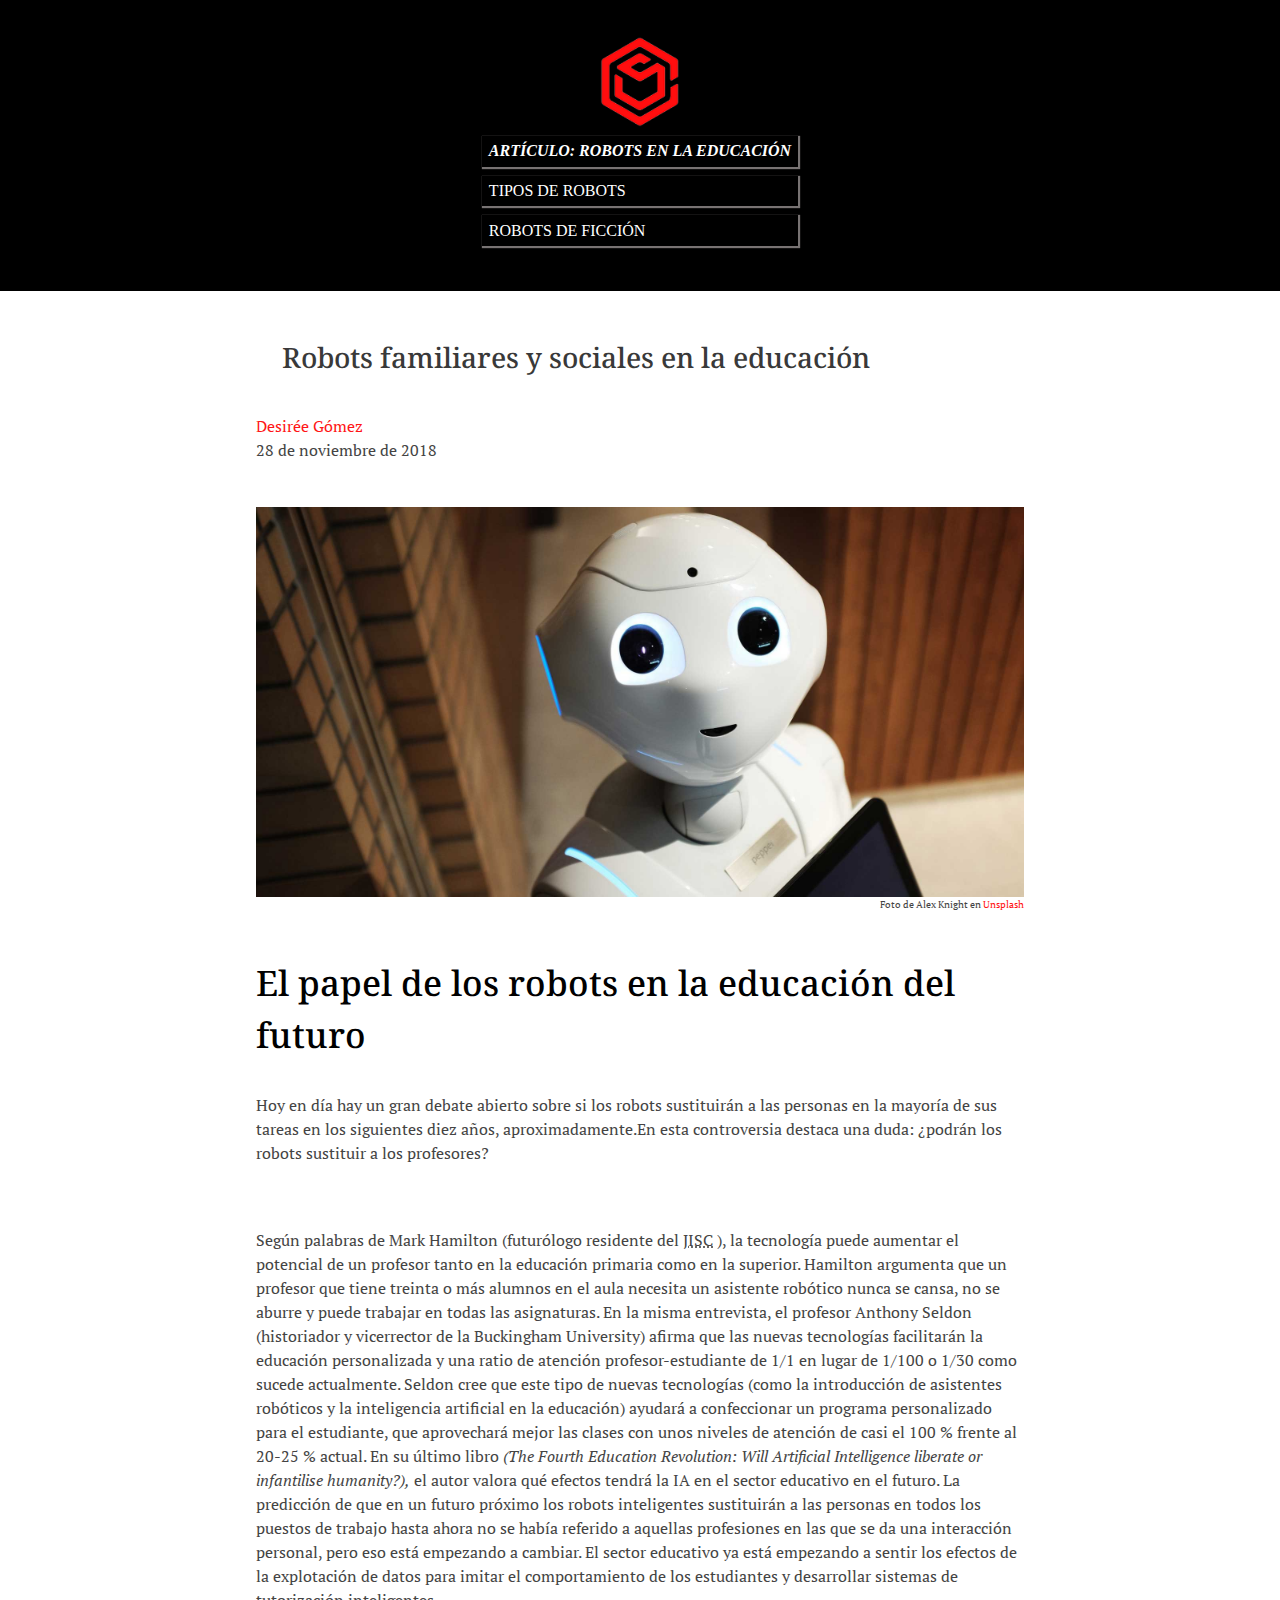
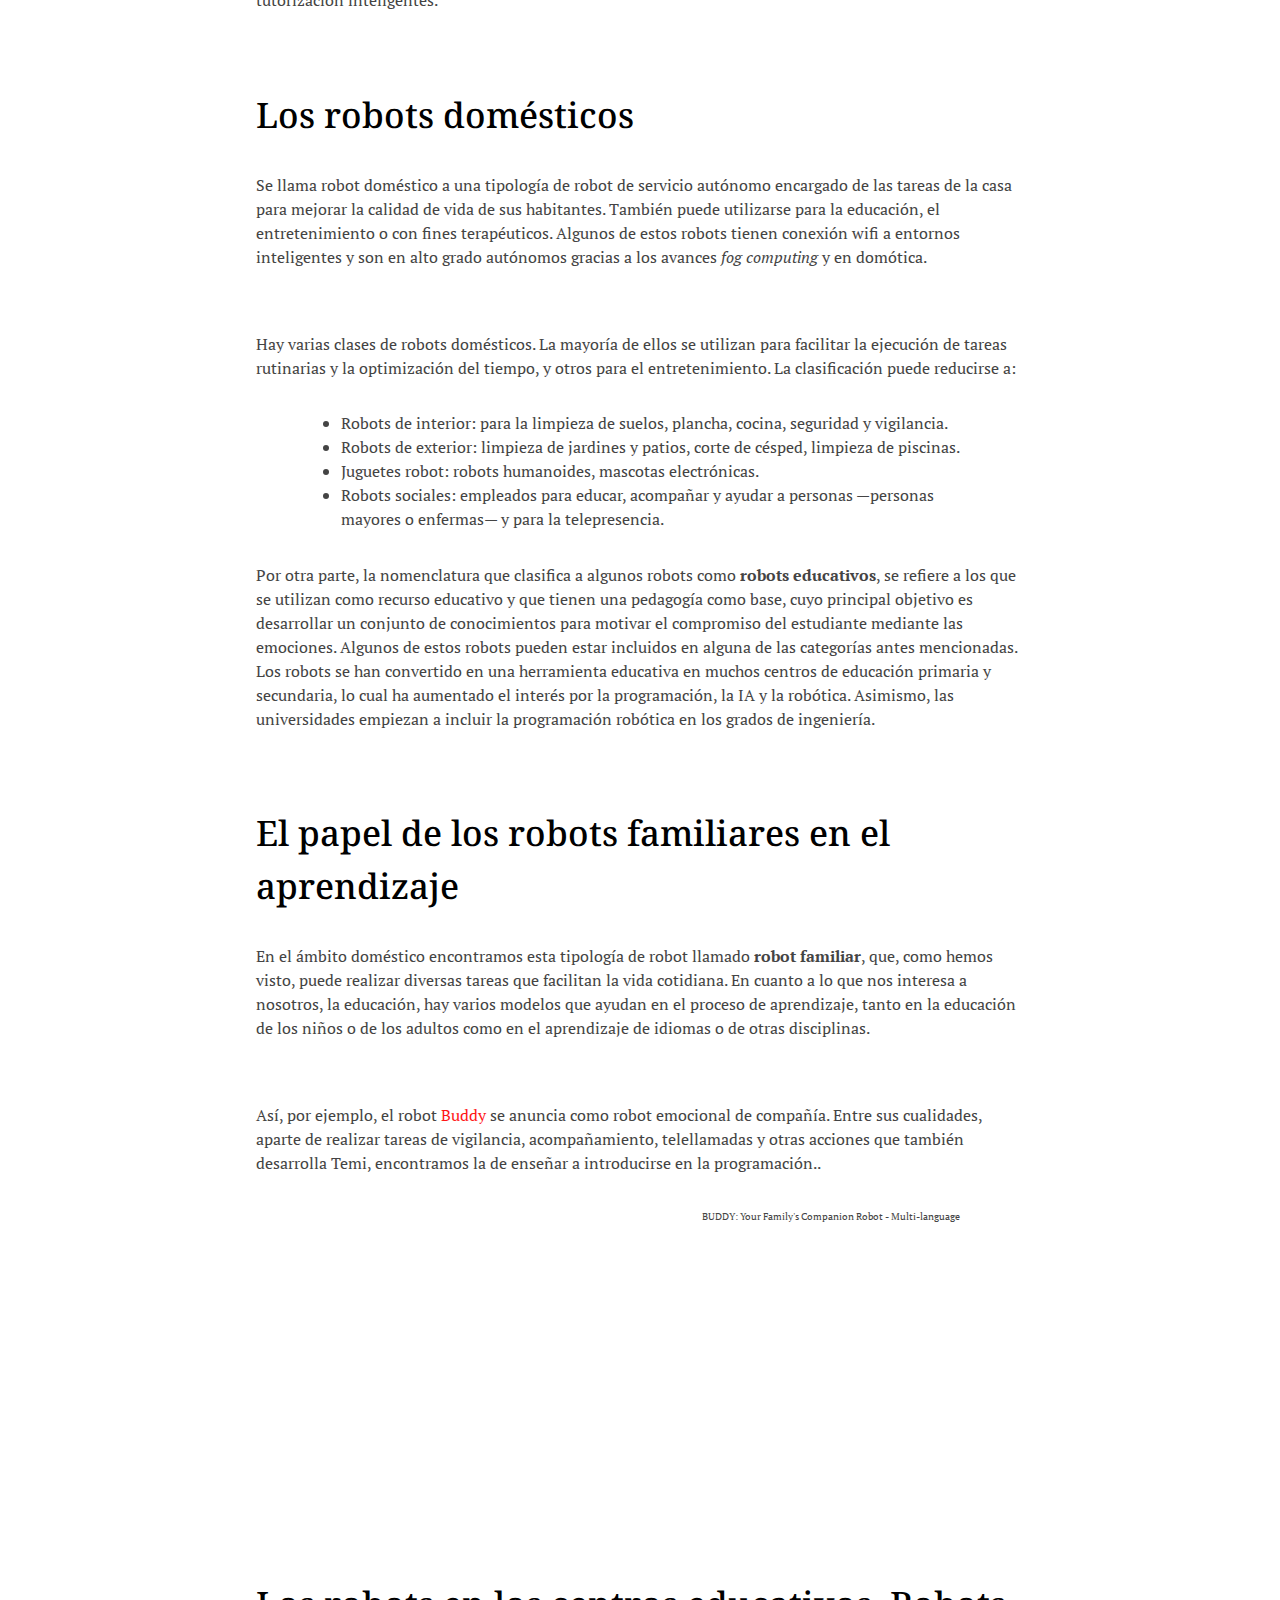
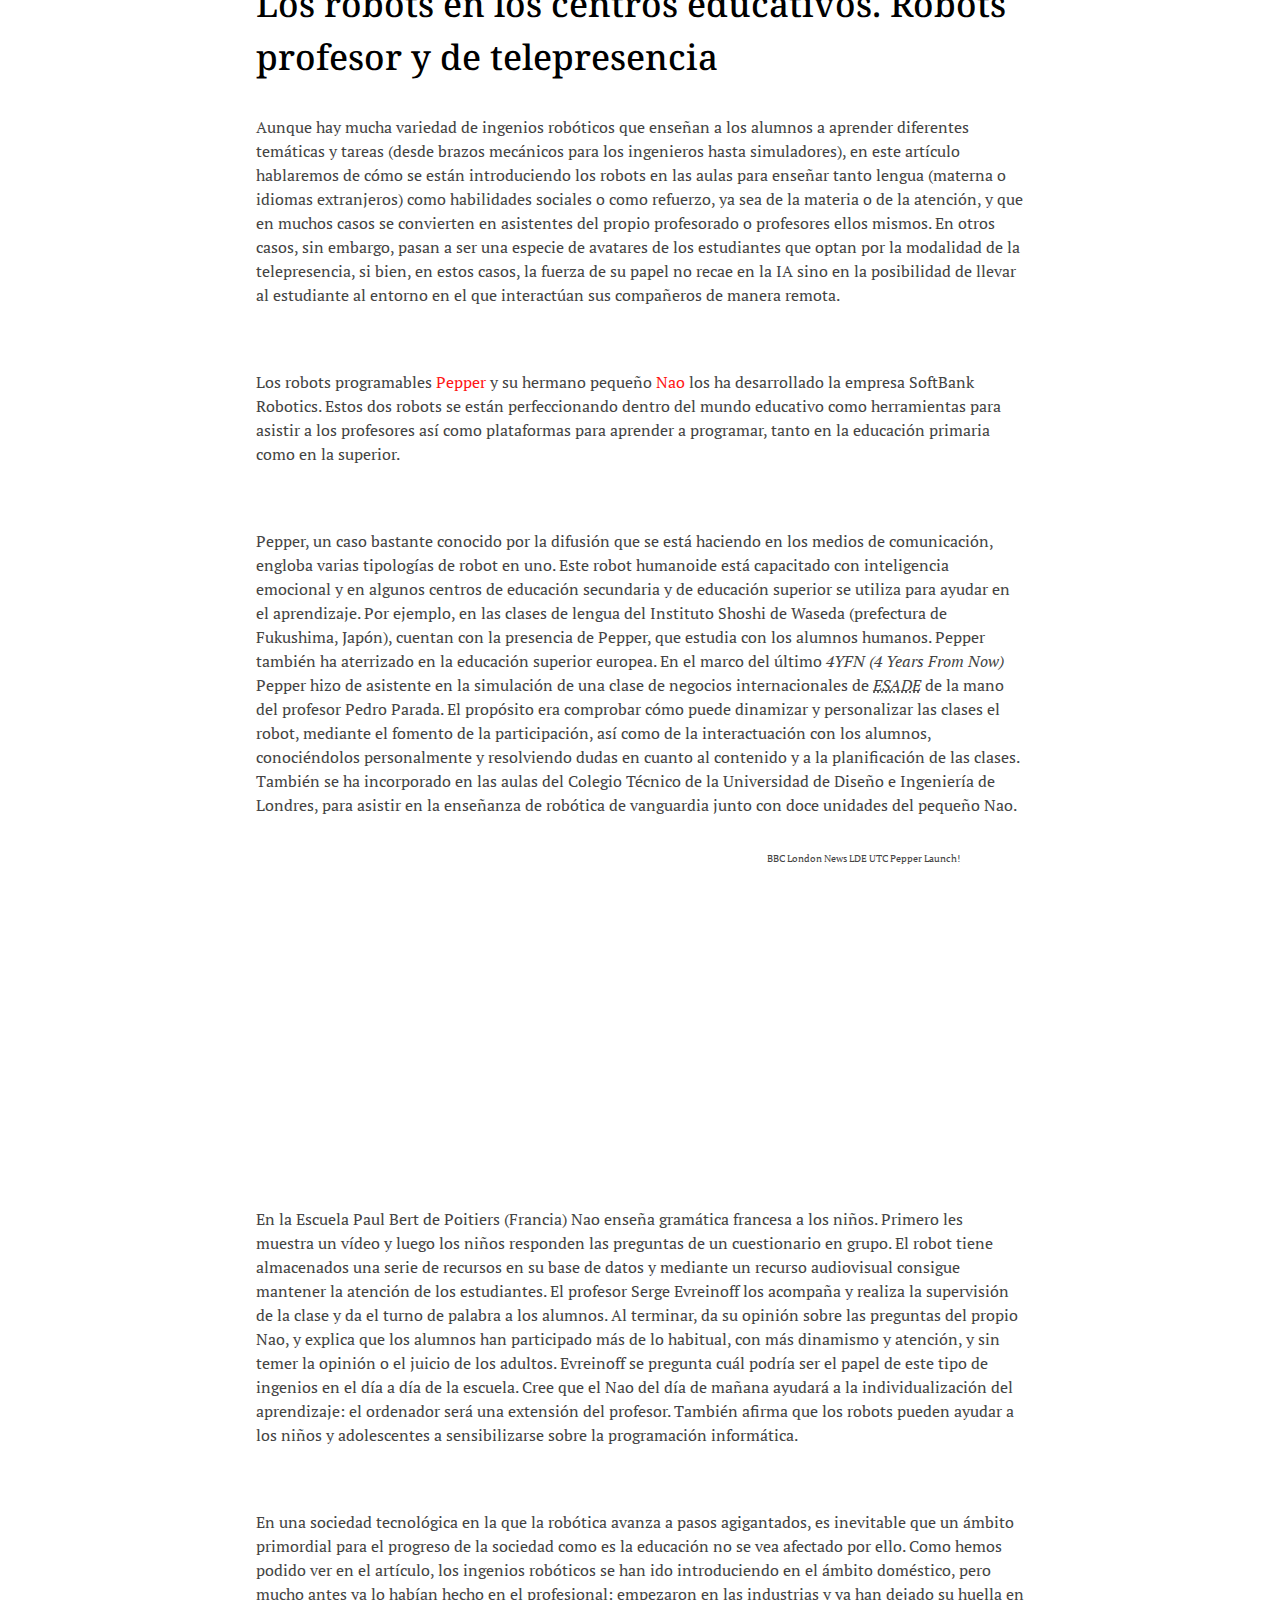
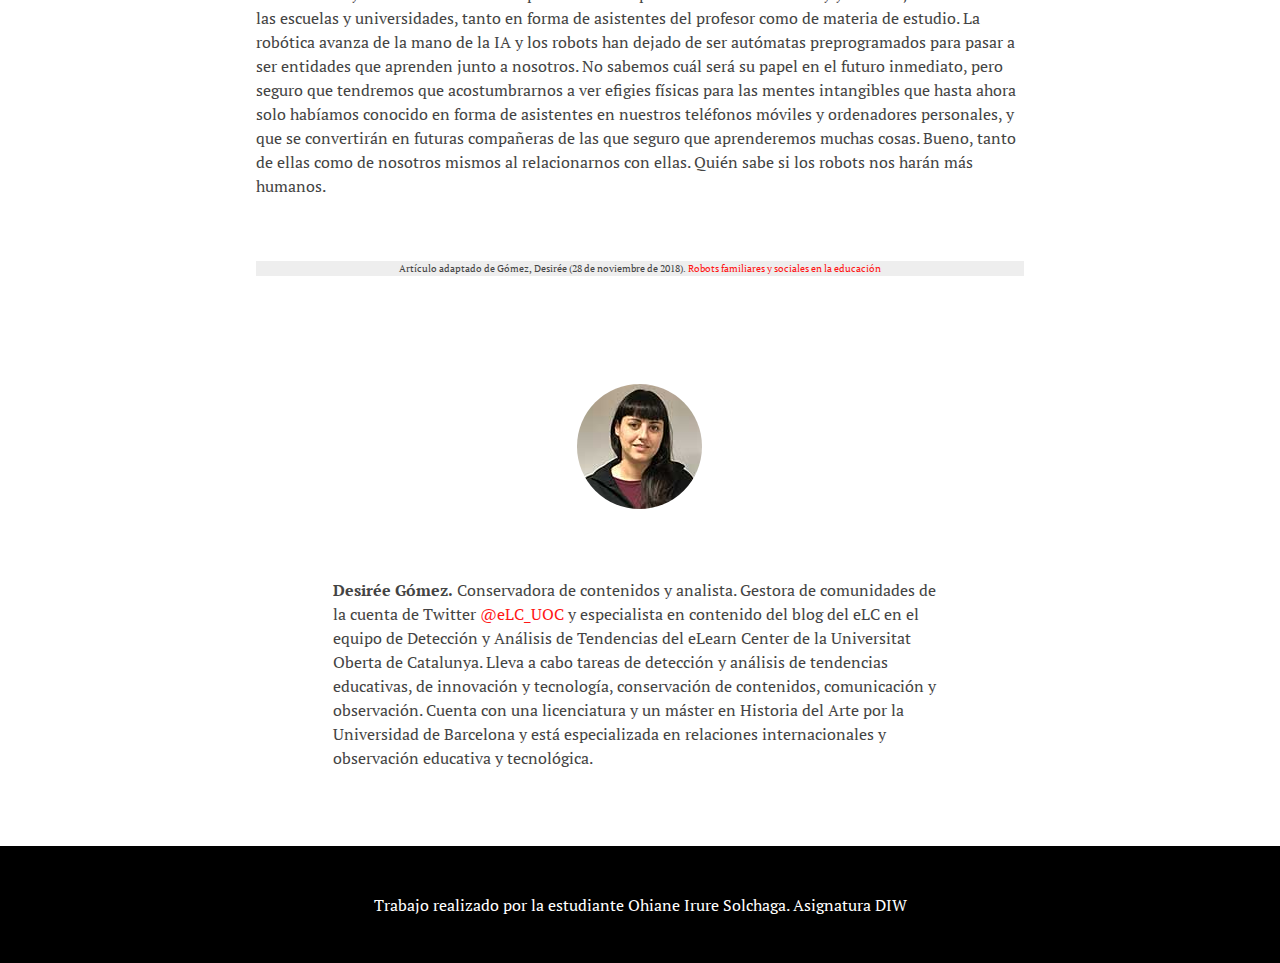
==== index.html @ 39fe527f "Tarea 04 DIW" ====
<!DOCTYPE html>
<html lang="es">
<head>
    <meta charset="UTF-8">
    <meta name="viewport" content="width=device-width, initial-scale=1.0">
    <meta name="description" content="Artículo sobre los robots en la educación">
    <link  rel="stylesheet" href="css/estilos.css">
    <title>Robots y Educación</title>
</head>
<body>
    <header id="cabecera">
        <img src="img/isologo.png" id="cabecera__img" alt="logo página">
        <nav id="cabecera__menu">
            <ul id="cabecera__menuItems">
                <li><a href="#" aria-label="lleva a la página de inicio"><span class="cabecera__menuItems--resaltado" > ARTÍCULO: ROBOTS EN LA EDUCACIÓN</span></a></li>
                <li><a href="tipos-de-robots.html" aria-label="Lleva a la página tipos de robots">TIPOS DE ROBOTS</a></li>
                <li><a href="robots-de-ficcion.html" aria-label="Lleva a la página robots de ficción">ROBOTS DE FICCIÓN</a></li>
            </ul>
        </nav>
    </header>
    <main>
      
        <section class="flex-container">
            <h1 class="flex-container__tituloPagina">Robots familiares y sociales en la educación</h1>
            <p class="flex-container__parrafo flex-container__parrafo--margen"><span class="flex-container__parrafo flex-container__parrafo--rojo">Desirée Gómez</span></p>
            <p class="flex-container__parrafo flex-container__parrafo--margen">28 de noviembre de 2018</p>
            <img class="flex-container__img" src="img/robot.jpg" alt="">
            <p class="flex-container__pie-imagen">Foto de Alex Knight en <span class="flex-container__parrafo flex-container__parrafo--rojo">Unsplash</span></p>
        </section>
        <section class="flex-container">
            <h2 class="flex-container__titulo">El papel de los robots en la educación del futuro</h2>
            <p class="flex-container__parrafo">Hoy en día hay un gran debate abierto sobre si los robots sustituirán a las personas en la mayoría de sus tareas en los siguientes diez años, 
                aproximadamente.En esta controversia destaca una duda: ¿podrán los robots sustituir a los profesores?
            </p>
            <p class="flex-container__parrafo">Según palabras de Mark Hamilton (futurólogo residente del <abbr title="Joint Information Systems Committee">JISC</abbr> ), la tecnología puede aumentar el potencial de un profesor tanto en la educación primaria como en la superior.
                 Hamilton argumenta que un profesor que tiene treinta o más alumnos en el aula necesita un asistente robótico nunca se cansa, no se aburre y puede trabajar en todas las asignaturas.
                 En la misma entrevista, el profesor Anthony Seldon (historiador y vicerrector de la Buckingham University) afirma que las nuevas tecnologías facilitarán la educación personalizada y una ratio de atención 
                profesor-estudiante de 1/1 en lugar de 1/100 o 1/30 como sucede actualmente.
                 Seldon cree que este tipo de nuevas tecnologías (como la introducción de asistentes robóticos y la inteligencia artificial en la educación) ayudará a confeccionar un programa personalizado para el estudiante,
                que aprovechará mejor las clases con unos niveles de atención de casi el 100 % frente al 20-25 % actual.
                 En su último libro <span class=" flex-container__parrafo flex-container__parrafo--cursiva" lang="en">(The Fourth Education Revolution: Will Artificial Intelligence liberate or infantilise humanity?),</span>
                el autor valora qué efectos tendrá la IA en el sector educativo en el futuro. La predicción de que en un futuro próximo los robots inteligentes sustituirán a las personas en todos los puestos
                de trabajo hasta ahora no se había referido a aquellas profesiones en las que se da una interacción personal, pero eso está empezando a cambiar.
                 El sector educativo ya está empezando a sentir los efectos de la explotación de datos para imitar el comportamiento de los estudiantes y desarrollar sistemas de tutorización inteligentes.
            </p>
        </section>
        <section class="flex-container">
            <h2 class="flex-container__titulo">Los robots domésticos</h2>
            <p class="flex-container__parrafo">Se llama robot doméstico a una tipología de robot de servicio autónomo encargado de las tareas de la casa para mejorar la calidad de vida de sus habitantes.
                 También puede utilizarse para la educación, el entretenimiento o con fines terapéuticos.
                  Algunos de estos robots tienen conexión wifi a entornos inteligentes y son en alto grado autónomos gracias a los avances <span class=" flex-container__parrafo flex-container__parrafo--cursiva" lang="en"> fog computing</span> y en domótica.
            </p>
            <p class="flex-container__parrafo">
                Hay varias clases de robots domésticos.
                 La mayoría de ellos se utilizan para facilitar la ejecución de tareas rutinarias y la optimización del tiempo, y otros para el entretenimiento.
                  La clasificación puede reducirse a:
            </p>
            <div class="flex-container__listado">
            <ul>
                <li> Robots de interior: para la limpieza de suelos, plancha, cocina, seguridad y vigilancia.</li>
                <li> Robots de exterior: limpieza de jardines y patios, corte de césped, limpieza de piscinas.</li>
                <li>Juguetes robot: robots humanoides, mascotas electrónicas.</li> 
                <li> Robots sociales: empleados para educar, acompañar y ayudar a personas —personas mayores o enfermas— y para la telepresencia.</li>
            </ul>
            </div>
            <p class="flex-container__parrafo">
                Por otra parte, la nomenclatura que clasifica a algunos robots como <span class=" flex-container__parrafo flex-container__parrafo--negrita"> robots educativos</span>, se refiere a los que se utilizan como recurso educativo y que tienen una pedagogía como base,
                cuyo principal objetivo es desarrollar un conjunto de conocimientos para motivar el compromiso del estudiante mediante las emociones. Algunos de estos robots pueden estar incluidos en alguna de las categorías antes mencionadas.
                 Los robots se han convertido en una herramienta educativa en muchos centros de educación primaria y secundaria, lo cual ha aumentado el interés por la programación, la IA y la robótica.
                 Asimismo, las universidades empiezan a incluir la programación robótica en los grados de ingeniería.
            </p>
        </section>
        <section class="flex-container">
            <h2 class="flex-container__titulo">El papel de los robots familiares en el aprendizaje</h2>
            <p class="flex-container__parrafo">
                En el ámbito doméstico encontramos esta tipología de robot llamado <span class="flex-container__parrafo flex-container__parrafo--negrita"> robot familiar</span>, que, como hemos visto, puede realizar diversas tareas que facilitan la vida cotidiana.
                 En cuanto a lo que nos interesa a nosotros, la educación, hay varios modelos que ayudan en el proceso de aprendizaje, tanto en la educación de los niños o de los adultos como en el aprendizaje de idiomas o de otras disciplinas.
            </p>
            <p class="flex-container__parrafo">
                Así, por ejemplo, el robot <span class="flex-container__parrafo flex-container__parrafo--rojo"> Buddy</span> se anuncia como robot emocional de compañía. Entre sus cualidades, aparte de realizar tareas de vigilancia, acompañamiento, telellamadas y otras acciones que también desarrolla Temi,
                 encontramos la de enseñar a introducirse en la programación..
            </p>
            <div class="flex-container__video">
                <p class="flex-container__pie-imagen">
                BUDDY: Your Family's Companion Robot - Multi-language
                </p>
                <iframe width="400" height="250" src="https://www.youtube.com/embed/AhFEtRXzzjE?si=TzKdqCusT8rnYmP9" title="YouTube video player"  allow="accelerometer; autoplay; clipboard-write; encrypted-media; gyroscope; picture-in-picture; web-share" allowfullscreen aria-label="video youtube sobre robot BUDDY's" ></iframe>
             
            </div>
        
        </section>
        <section class="flex-container">
            <h2 class="flex-container__titulo">Los robots en los centros educativos. Robots profesor y de telepresencia</h2>
            <p class="flex-container__parrafo">
                Aunque hay mucha variedad de ingenios robóticos que enseñan a los alumnos a aprender diferentes temáticas y tareas (desde brazos mecánicos para los ingenieros hasta simuladores), en este artículo hablaremos de cómo se están introduciendo los robots en las aulas para enseñar 
                tanto lengua (materna o idiomas extranjeros) como habilidades sociales o como refuerzo, ya sea de la materia o de la atención, y que en muchos casos se convierten en asistentes del propio profesorado o profesores ellos mismos. 
                En otros casos, sin embargo, pasan a ser una especie de avatares de los estudiantes que optan por la modalidad de la telepresencia, si bien, en estos casos, 
                la fuerza de su papel no recae en la IA sino en la posibilidad de llevar al estudiante al entorno en el que interactúan sus compañeros de manera remota.
            </p>
            <p class="flex-container__parrafo">
                Los robots programables <span class="flex-container__parrafo flex-container__parrafo--rojo">Pepper</span> y su hermano pequeño <span class="flex-container__parrafo flex-container__parrafo--rojo">Nao</span>  los ha desarrollado la empresa SoftBank Robotics. Estos dos robots se están perfeccionando dentro del mundo educativo como herramientas para asistir a los profesores así como plataformas para aprender a programar, 
                tanto en la educación primaria como en la superior.
            </p>     
            <p class="flex-container__parrafo">
                Pepper, un caso bastante conocido por la difusión que se está haciendo en los medios de comunicación, engloba varias tipologías de robot en uno. Este robot humanoide está capacitado con inteligencia emocional y en algunos centros de educación secundaria y de educación superior se utiliza para ayudar en el aprendizaje. Por ejemplo, 
                en las clases de lengua del Instituto Shoshi de Waseda (prefectura de Fukushima, Japón), cuentan con la presencia de Pepper, que estudia con los alumnos humanos. Pepper también ha aterrizado en la educación superior europea. En el marco del último<span class="flex-container__parrafo flex-container__parrafo--cursiva"> 4YFN (4 Years From Now)</span> Pepper hizo de asistente en la simulación de una clase de negocios internacionales 
                de<span class="flex-container__parrafo flex-container__parrafo--cursiva"> <abbr title="Escola Superior d'Administració i Direcció d'Empreses">ESADE</abbr> </span> de la mano del profesor Pedro Parada. 
                El propósito era comprobar cómo puede dinamizar y personalizar las clases el robot, mediante el fomento de la participación, así como de la interactuación con los alumnos, conociéndolos personalmente y resolviendo dudas en cuanto al contenido y a la planificación de las clases. También se ha incorporado en las aulas del Colegio Técnico de la Universidad de Diseño e Ingeniería de Londres, 
                para asistir en la enseñanza de robótica de vanguardia junto con doce unidades del pequeño Nao.
            </p>
       
            <div class="flex-container__video">
         
                <iframe width="560" height="315" src="https://www.youtube.com/embed/caS9ldjGgHE?si=DF2q2K7dtbFLH9Nb" title="YouTube video player"  allow="accelerometer; autoplay; clipboard-write; encrypted-media; gyroscope; picture-in-picture; web-share" allowfullscreen aria-label="video youtube sobre robot PEPPER" ></iframe>
                    <p class="flex-container__pie-imagen">
                    BBC London News LDE UTC Pepper Launch!
                    </p>
            
      
           </div>
            <p class="flex-container__parrafo">
                En la Escuela <span lang="fr"> Paul Bert de Poitiers</span> (Francia) Nao enseña gramática francesa a los niños. Primero les muestra un vídeo y luego los niños responden las preguntas de un cuestionario en grupo. El robot tiene almacenados una serie de recursos en su base de datos y mediante un recurso audiovisual consigue mantener la atención de los estudiantes. 
                El profesor Serge Evreinoff los acompaña y realiza la supervisión de la clase y da el turno de palabra a los alumnos. Al terminar, da su opinión sobre las preguntas del propio Nao, y explica que los alumnos han participado más de lo habitual, con más dinamismo y atención, y sin temer la opinión o el juicio de los adultos. Evreinoff se pregunta cuál 
                podría ser el papel de este tipo de ingenios en el día a día de la escuela. Cree que el Nao del día de mañana ayudará a la individualización del aprendizaje: el ordenador será una extensión del profesor. También afirma que los robots pueden ayudar a los niños y adolescentes a sensibilizarse sobre la programación informática.
            </p>
       
            <p class="flex-container__parrafo">
                En una sociedad tecnológica en la que la robótica avanza a pasos agigantados, es inevitable que un ámbito primordial para el progreso de la sociedad como es la educación no se vea afectado por ello. Como hemos podido ver en el artículo, los ingenios robóticos se han ido introduciendo en el ámbito doméstico, pero mucho antes ya lo habían hecho en el profesional: 
                empezaron en las industrias y ya han dejado su huella en las escuelas y universidades, tanto en forma de asistentes del profesor como de materia de estudio. La robótica avanza de la mano de la IA y los robots han dejado de ser autómatas preprogramados para pasar a ser entidades que aprenden junto a nosotros. No sabemos cuál será su papel en el futuro inmediato, 
                pero seguro que tendremos que acostumbrarnos a ver efigies físicas para las mentes intangibles que hasta ahora solo habíamos conocido en forma de asistentes en nuestros teléfonos móviles y ordenadores personales, y que se convertirán en futuras compañeras de las que seguro que aprenderemos muchas cosas. Bueno, tanto de ellas como de nosotros mismos al relacionarnos con ellas. 
                Quién sabe si los robots nos harán más humanos.
            </p>
            <p class="flex-container__parrafo flex-container__parrafo--centrado">
                Artículo adaptado de Gómez, Desirée (28 de noviembre de 2018).<span class="flex-container__parrafo flex-container__parrafo--rojo"> Robots familiares y sociales en la educación </span>
            </p>   
            </section>
            <div class="flex-container">
                <div class="flex-container__autora">
                    <p><img src="img/Desiree-Gomez.jpg" alt=""></p>
                    <p class="flex-container__parrafo">
                    <span class="flex-container__parrafo flex-container__parrafo--negrita"> Desirée Gómez.</span> Conservadora de contenidos y analista. Gestora de comunidades de la cuenta de Twitter<span class="flex-container__parrafo flex-container__parrafo--rojo"> @eLC_UOC</span> y especialista en contenido del blog del eLC en el equipo de Detección y Análisis de Tendencias del eLearn Center de la Universitat Oberta de Catalunya. Lleva a cabo tareas de detección y análisis de tendencias educativas, de innovación y tecnología, 
                    conservación de contenidos, comunicación y observación. Cuenta con una licenciatura y un máster en Historia del Arte por la Universidad de Barcelona y está especializada en relaciones internacionales y observación educativa y tecnológica.
                    </p> 
                </div>
        </div>

    </main>
    <footer id="footer">
        <p id="footer__parrafo">Trabajo realizado por la estudiante Ohiane Irure Solchaga. Asignatura DIW</p>
    </footer>
    
</body>
</html>
---- css/estilos.css ----
/*Importación fuentes google fonts*/

@import url("https://fonts.googleapis.com/css2?family=Noto+Serif+Georgian:wght@400;500&display=swap");
@import url("https://fonts.googleapis.com/css2?family=PT+Serif:ital,wght@0,400;0,700;1,400&display=swap");

/*Declaración variables*/
:root {
  --background-color: black;
  --fuente-titulos: "Noto Serif Georgian", serif;
  --fuente-parrafos: "PT Serif", serif;
  --color-resaltado: #ff1616;
  --text-color: #444444;
  --text-color-dos: #ffffff;

}

/*reseteo html para navegadores*/
html,body,div,span,applet,object,iframe,h1,
h2,h3,h4,h5,h6,p,blockquote,pre,a,abbr,acronym,address,big,cite,code,del,dfn,
em,img,ins,kbd,q,s,samp,small,strike,strong,sub,sup,tt,var,b,u,i,center,dl,dt,dd,ol,ul,li,
fieldset,form,label,legend,table,caption,tbody,tfoot,thead,tr,th,td,article,aside,canvas,
details,embed,figure,figcaption,footer,header,hgroup,menu,nav,output,ruby,section,summary,time,mark,audio,video {
  margin: 0;
  padding: 0;
  border: 0;
  font-size: 100%;
  font: inherit;
  vertical-align: baseline;
}

/*estilos generales*/
* {
  line-height: 1.5;
}
p {
  font-size: 16px;
  color: var(--text-color);
  font-family: var(--fuente-parrafos);
  margin-top: 3.5vh;
  margin-bottom: 3.5vh;
 
}
.flex-container__parrafo--rojo {
  color: var(--color-resaltado);
}
/*le doy ancho a todo el contenido menos cabecera y margen*/

.flex-container {
  display: flex;
  flex-direction: column;
  flex-wrap: wrap;
  margin-top: 5vh;
  margin-bottom: 5vh;
}

/*le doy ancho segun pantalla para ello vw y margen auto (poner centrado) para ser responsive y todo contenido principal quede centrado*/
main {
  width: 60vw;
  margin: auto;
}

.flex-container__parrafo--cursiva {
  font-style: italic;
}
.flex-container__parrafo--negrita {
  font-weight: 700;
}
a {
  text-decoration: none;
  text-decoration-color: var(--color-resaltado);
  -moz-text-decoration-color: var(--color-resaltado);
}
.flex-container__listado {
  align-self: center;
  width: 85%;
}
.flex-container__listado ul{
     font-family: var(--fuente-parrafos);
    font-size: 16px;
    color: var(--text-color);
    margin-left: 3vh;
}
.flex-container__titulo {
    font-size: 35px;
    font-family: var(--fuente-titulos);
    font-weight: 500;
  }
  
/*Estilos generales - zona cabecera*/

/*secciones--cabecera le hago contenedor flexible para tener mas control en los hijos*/
#cabecera {
  display: flex;
  flex-direction: column;
  height: auto;
  justify-content: center;
  align-items: center;
  background: var(--background-color);
  padding-top: 4vh;
  padding-bottom: 2vh;
}
#cabecera__img {
  width: 5em;
}


/*margin entre imagen y menu, display en bloque quito decoracion,*/
#cabecera__menuItems li {
  margin-top: 1vh;

  list-style: none;
  color: var(--text-color-dos);
  padding: 0.7vh;
  box-shadow: 1px 1px 1px 1px rgba(240, 229, 229, 0.5);
}
.cabecera__menuItems--resaltado{
    font-style: italic;
    font-weight: 700;
}

#cabecera__menuItems li:hover {
  border: 3px solid var(--color-resaltado);
  box-shadow: 1px 1px 1px 1px var(--color-resaltado);
  transform: scale(
    1.25
  ); /*transformo escala le hago mas grande al pasar encima*/
  -webkit-transform: scale(1.25);
  -moz-transform: scale(1.25);
  -ms-transform: scale(1.25);
  -o-transform: scale(1.25);
}
#cabecera__menuItems li a {
  color: var(--text-color-dos);
  padding: 1px;
}
#cabecera__menu {
  margin-bottom: 3vh;
}

/* Estilos generales - zona footer*/

footer {
    background-color: var(--background-color);
    height: 13vh;
    display: flex;
    justify-content: center;
    align-items: center;
  }
  #footer__parrafo {
    color: var(--text-color-dos);
   
  }

/*Página index.html*/

/*control imagenes y video*/
/*se amplia o reduce segun ancho de su padre*/
.flex-container__img {
  width: 100%; /*igual de ancho que su elemento padre*/
  margin-top: 5vh;
}

.flex-container__video {
  /*le doy flex para jugar con el texto de la foto no he podido ponerlo debajo solo encima*/

  /* margin: 6vh calc(40vw/4) 6vh calc(40vw/4);/*calcula margen segun ancho pantalla vw*/
  display: flex;
  flex-direction: column;
  justify-content: flex-end;
  align-items: flex-end;
  position: relative;

  padding-bottom: 40.25%;
  height: 0;
  margin-left: 5vw;
  margin-right: 5vw;
  margin-top: 2vh;
}

.flex-container__video iframe {
  position: absolute;
  top: 0;
  left: 0;
  width: 100%;
  height: 100%;
}


/*estilizando contenido*/

/*zona desirée gomez ....*/
.flex-container__tituloPagina {
    margin-left: 2vw;
    font-family: var(--fuente-titulos);
    font-weight: 500;
    font-size: 28px;
    color: #393939;
    margin-bottom: 4vh;
  }
.flex-container__parrafo--margen {
  margin: 0;
}
.flex-container__pie-imagen {
  align-self: flex-end;
  margin: 0;
  font-size: 10px;
}


.flex-container__parrafo--centrado {
  background-color: #eeeeee;
  font-size: 10px;
}

/*autora*/
.flex-container__autora {
  align-self: center;
  width: 80%;

  display: flex;
  flex-direction: column;
  justify-content: center;
  height: auto;
  align-items: center;
}

.flex-container__autora img{
    border-radius: 100%;
}



/*pagina tipos-robots*/

#tipos-robots {
  width: 50vw;
}
.flex-container--background {
  background-color: #eeeeee;
  padding-left: 2vh;
  padding-right: 2vh;
  border-left: 3px solid var(--color-resaltado);

}
.flex-container--background p:last-child{
    margin-top: 0;
    margin-bottom: 2vh;
}

.flex-container--inline{
   display: inline;
   font-family: var(--fuente-parrafos);
   color: var(--text-color);
   font-size: 16px;
}
.flex-container__titulo-pagina {
  font-size: 30px;
  align-self: center;
  font-family: var(--fuente-titulos);
  color: var(--text-color);
}


/*pagina robots de ficciòn*/
.flex-contianer__imagenFiccion {
  width: 50%;
  align-self: center;
}
.flex-container__pie-robot {
  align-self: center;
}

@media (min-width: 800px) {
  .flex-container__titulo-pagina {
    text-align: center;
  }
  .flex-container__parrafo--centrado {
    text-align: center;
  }
  /*pagina tipos*/
  #tipos-robots {
    width: 50vw;
  }
}

@media (min-width: 1000px) {
  #articulo {
    width: 70vw;
  }

  /*pagina tipos*/
  #tipos-robots {
    width: 60vw;
  }
  /*robots-ficcion página*/
  #robots-ficcion {
    width: 60vw;
  }
}
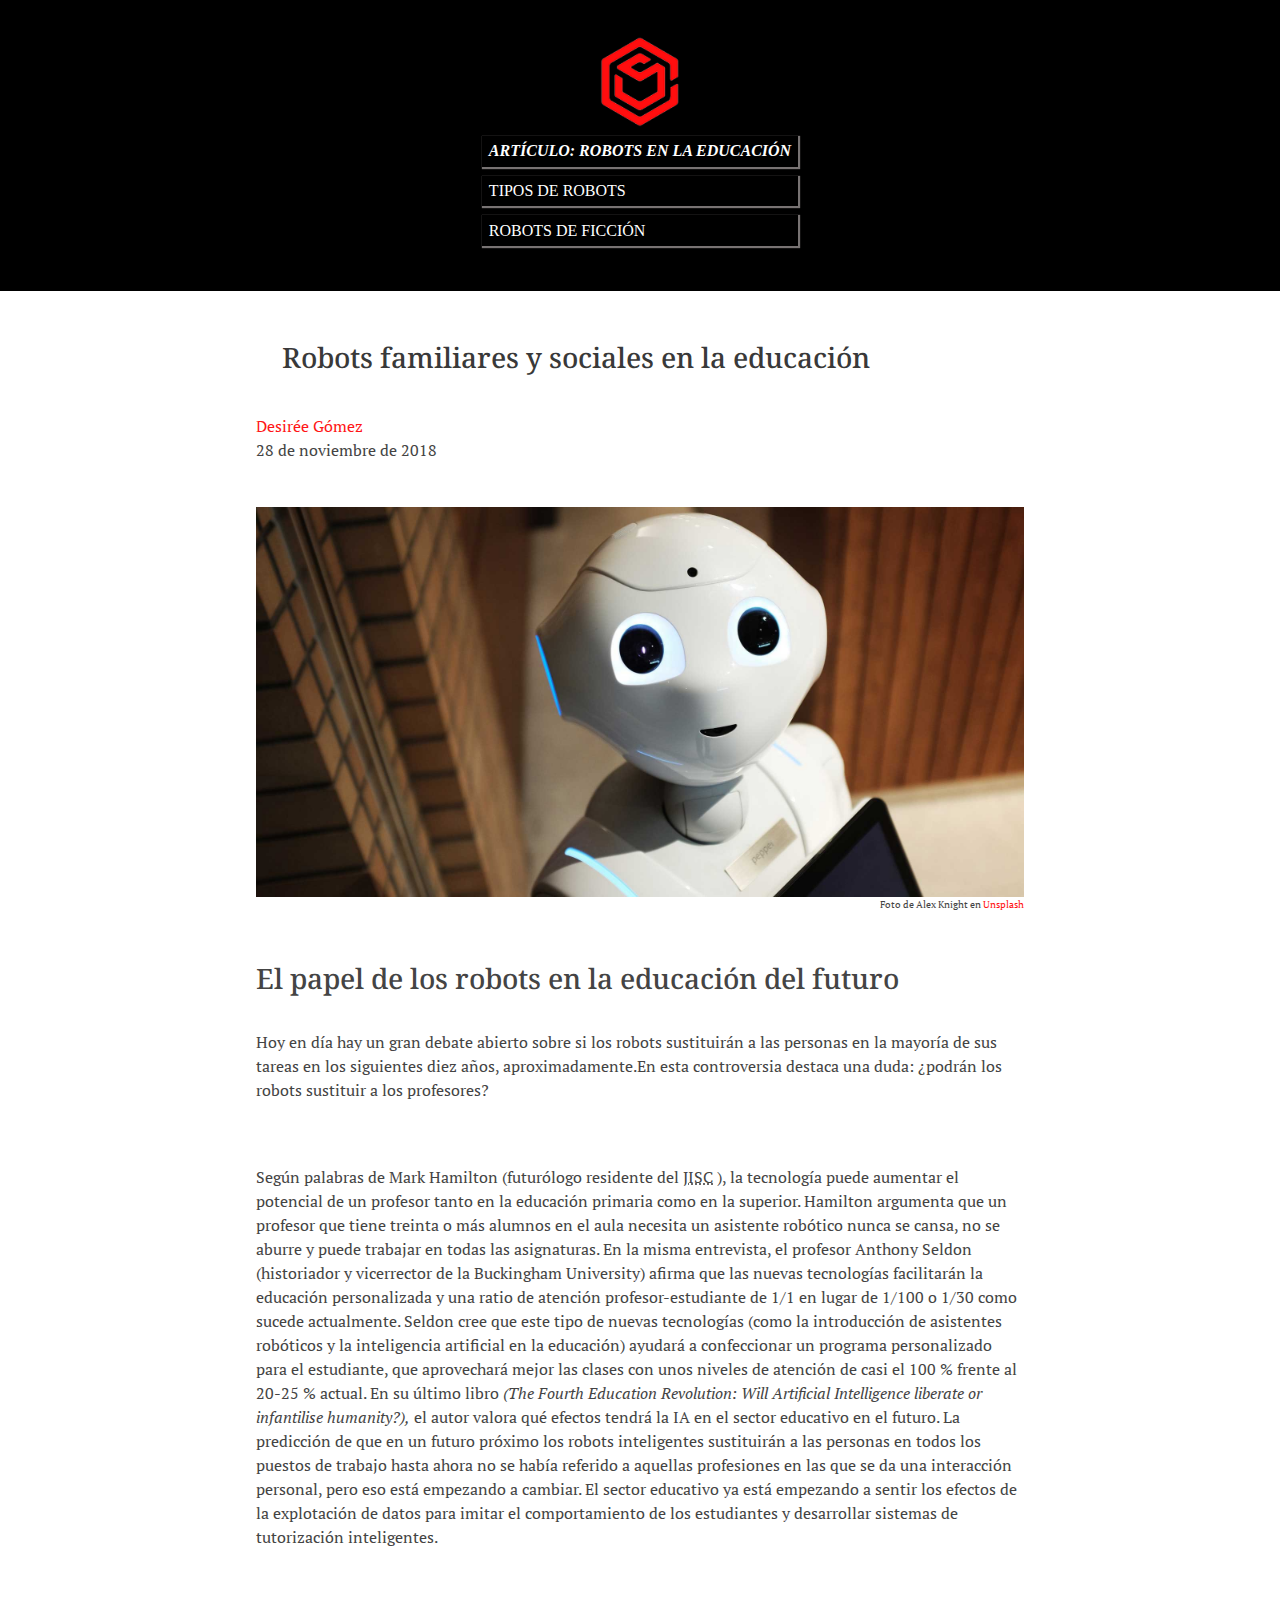
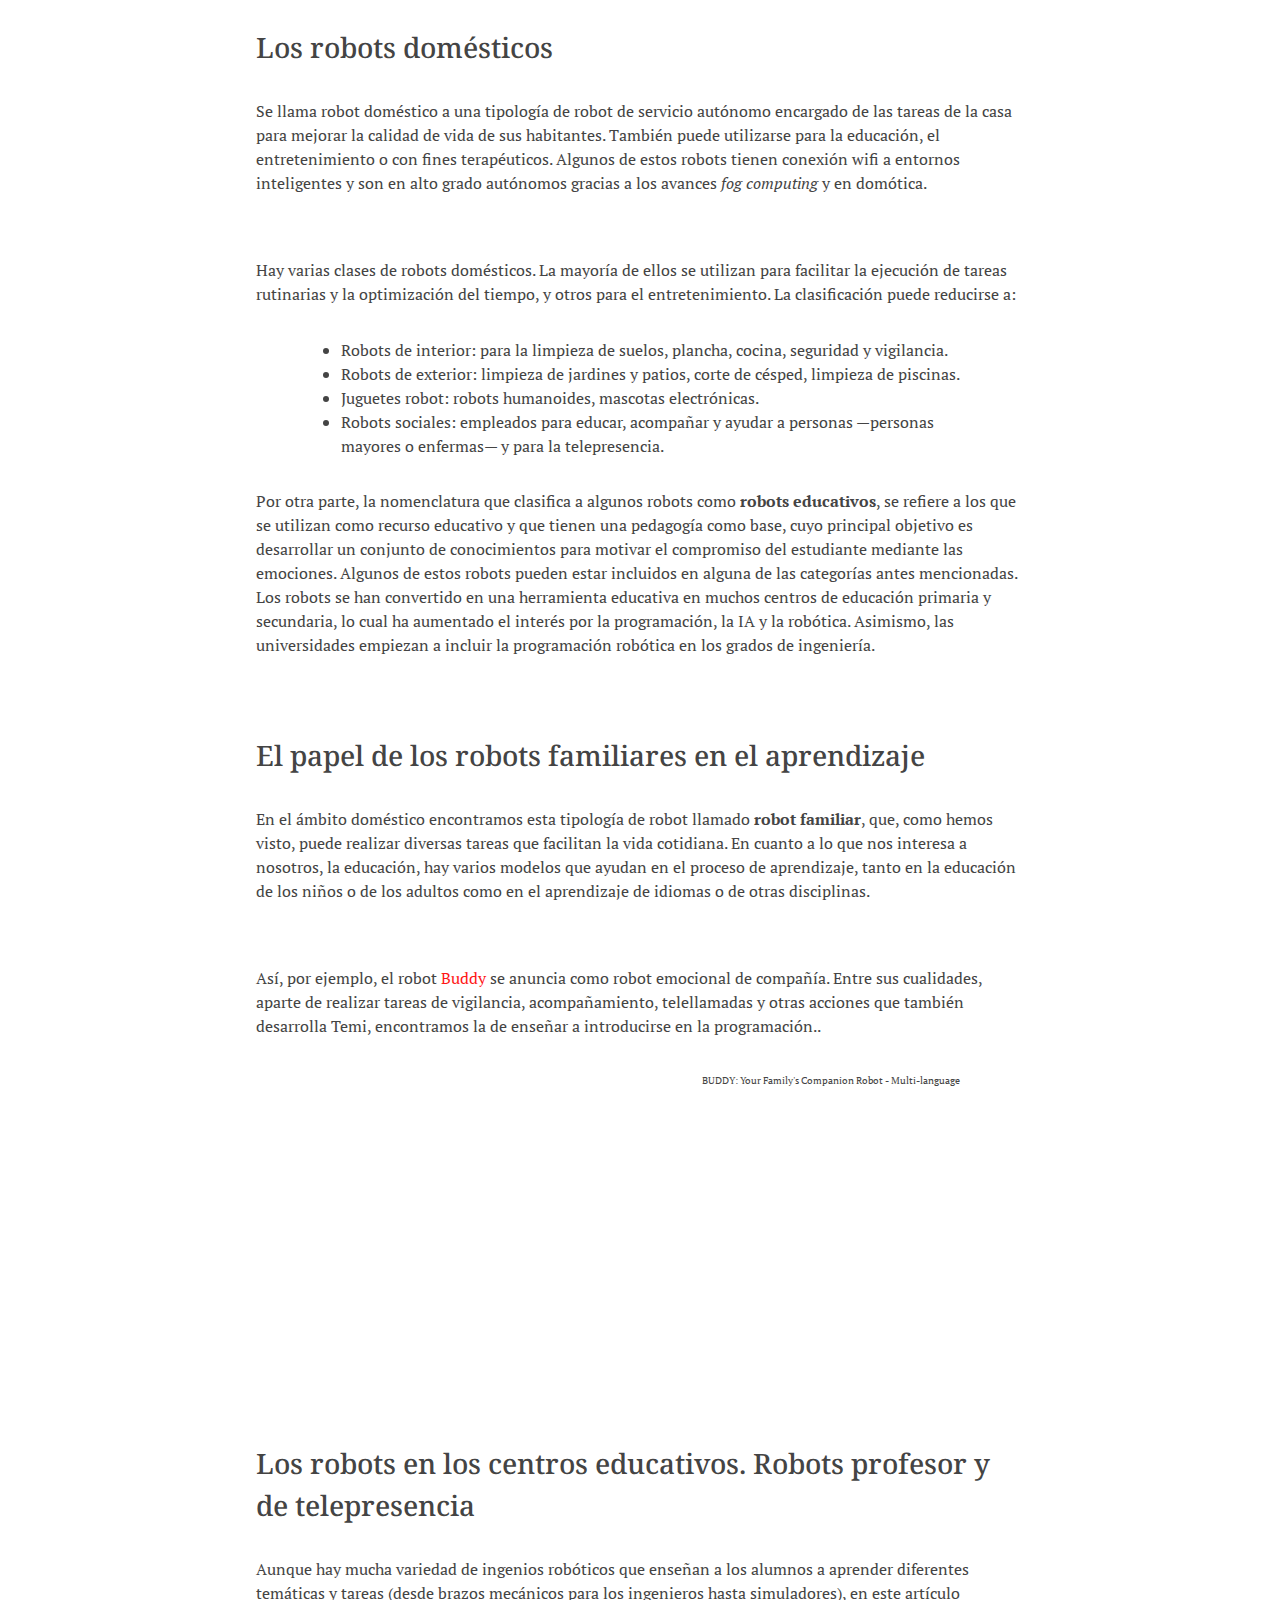
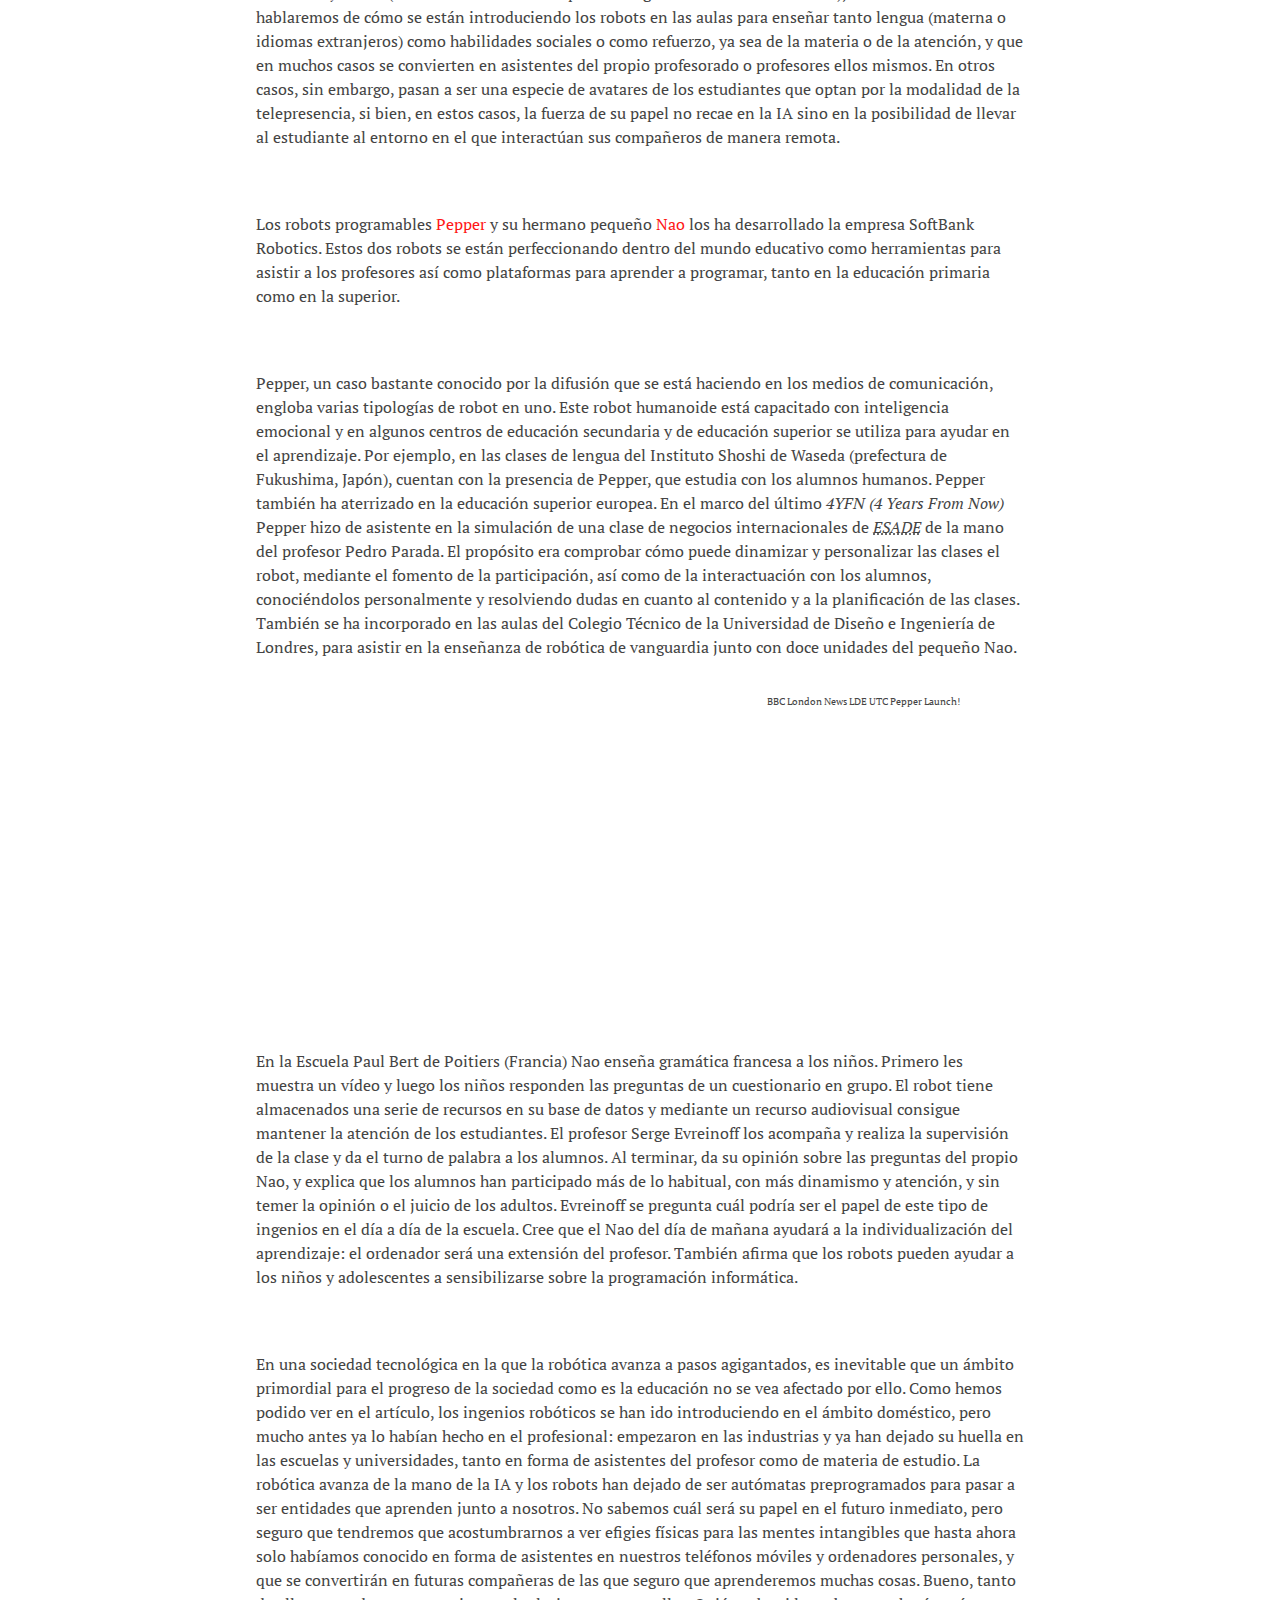
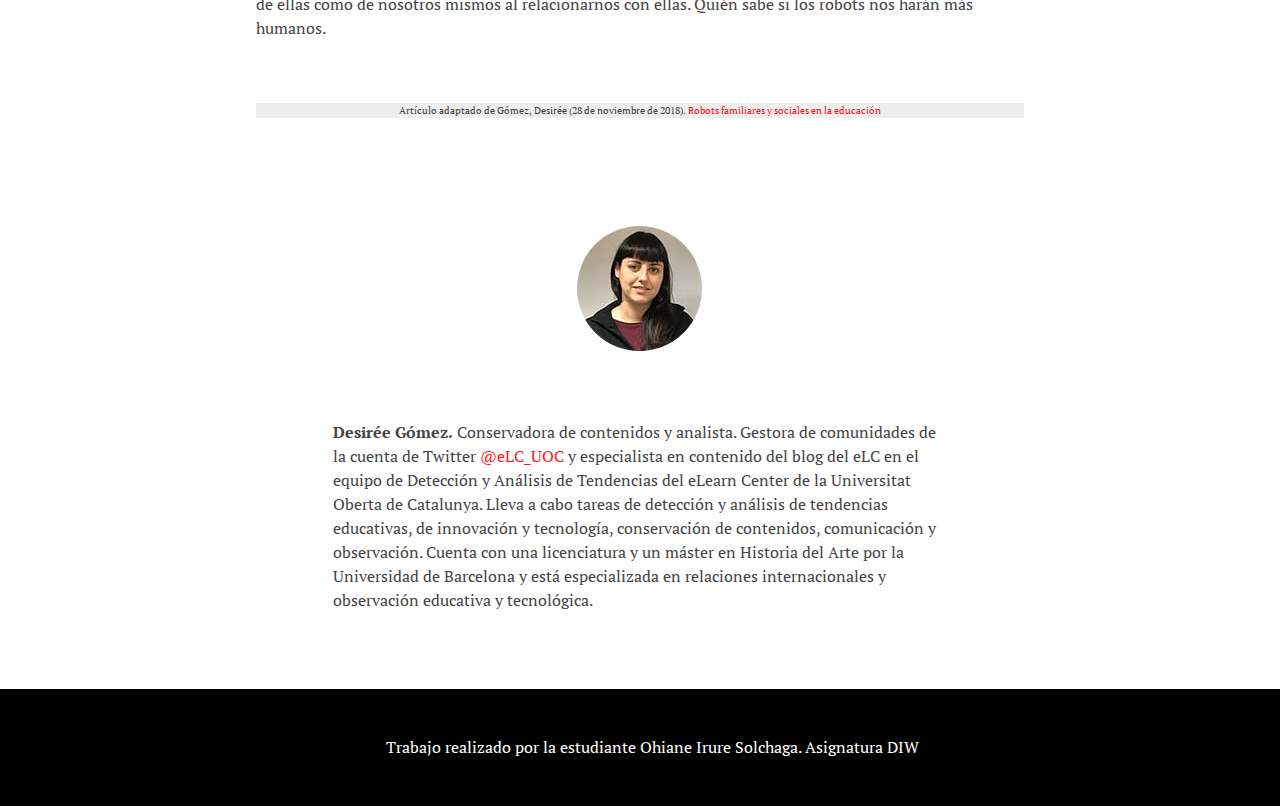
==== commit 08d84be1: "Update index.html" ====
--- a/index.html
+++ b/index.html
@@ -84,7 +84,7 @@
                 <p class="flex-container__pie-imagen">
                 BUDDY: Your Family's Companion Robot - Multi-language
                 </p>
-                <iframe width="400" height="250" src="https://www.youtube.com/embed/AhFEtRXzzjE?si=TzKdqCusT8rnYmP9" title="YouTube video player"  allow="accelerometer; autoplay; clipboard-write; encrypted-media; gyroscope; picture-in-picture; web-share" allowfullscreen aria-label="video youtube sobre robot BUDDY's" ></iframe>
+                <iframe width="560" height="250" src="https://www.youtube.com/embed/AhFEtRXzzjE?si=TzKdqCusT8rnYmP9" title="YouTube video player"  allow="accelerometer; autoplay; clipboard-write; encrypted-media; gyroscope; picture-in-picture; web-share" allowfullscreen aria-label="video youtube sobre robot BUDDY's" ></iframe>
              
             </div>
         
@@ -150,4 +150,4 @@
     </footer>
     
 </body>
-</html>+</html>
--- a/css/estilos.css
+++ b/css/estilos.css
@@ -39,6 +39,7 @@
   margin-top: 3.5vh;
   margin-bottom: 3.5vh;
  
+ 
 }
 .flex-container__parrafo--rojo {
   color: var(--color-resaltado);
@@ -81,9 +82,10 @@
     margin-left: 3vh;
 }
 .flex-container__titulo {
-    font-size: 35px;
+    font-size: 28px;
     font-family: var(--fuente-titulos);
     font-weight: 500;
+   color: var(--text-color);
   }
   
 /*Estilos generales - zona cabecera*/
@@ -121,13 +123,7 @@
 #cabecera__menuItems li:hover {
   border: 3px solid var(--color-resaltado);
   box-shadow: 1px 1px 1px 1px var(--color-resaltado);
-  transform: scale(
-    1.25
-  ); /*transformo escala le hago mas grande al pasar encima*/
-  -webkit-transform: scale(1.25);
-  -moz-transform: scale(1.25);
-  -ms-transform: scale(1.25);
-  -o-transform: scale(1.25);
+ 
 }
 #cabecera__menuItems li a {
   color: var(--text-color-dos);
@@ -148,6 +144,8 @@
   }
   #footer__parrafo {
     color: var(--text-color-dos);
+    padding-left:2vw;
+    padding-rigth:2vw;
    
   }
 
@@ -233,7 +231,7 @@
 /*pagina tipos-robots*/
 
 #tipos-robots {
-  width: 50vw;
+  width: 70vw;
 }
 .flex-container--background {
   background-color: #eeeeee;
@@ -277,6 +275,15 @@
   .flex-container__parrafo--centrado {
     text-align: center;
   }
+  #cabecera__menuItems li:hover {
+  transform: scale(
+    1.25
+  ); /*transformo escala le hago mas grande al pasar encima*/
+  -webkit-transform: scale(1.25);
+  -moz-transform: scale(1.25);
+  -ms-transform: scale(1.25);
+  -o-transform: scale(1.25);
+}
   /*pagina tipos*/
   #tipos-robots {
     width: 50vw;
